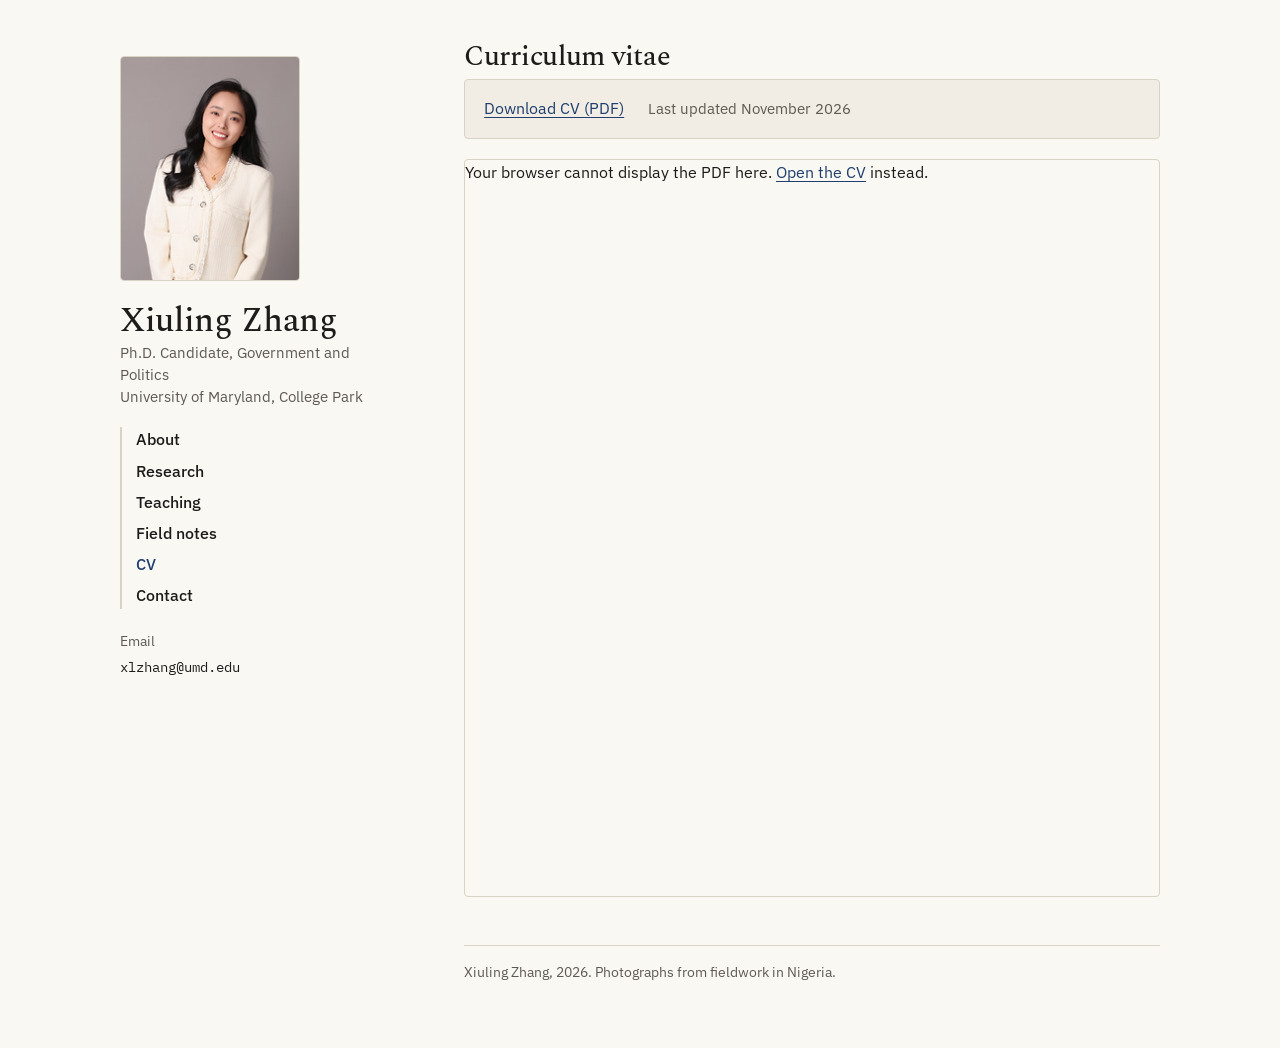
==== cv.html @ b5023bea "Split site into five pages; new About text with CV link; CV page embeds the PDF Co-Authored-By: Clau" ====
<!doctype html>
<html lang="en">
<head>
<meta charset="utf-8">
<meta name="viewport" content="width=device-width, initial-scale=1, viewport-fit=cover">
<meta name="description" content="Xiuling Zhang, political scientist. Identity and gender in ethnic politics, political violence and accountability, and the political economy of development in Africa.">
<title>CV | Xiuling Zhang</title>
<link rel="stylesheet" href="https://fonts.googleapis.com/css2?family=Spectral:ital,wght@0,400;0,500;0,600;1,400&family=IBM+Plex+Sans:wght@400;500;600&family=IBM+Plex+Mono:wght@400&display=swap">
<style>
/* Layout: a narrow reading column with a left-hand name/nav rail on wide screens; indigo (adire cloth) as the single accent. */
:root {
  --bg: #faf8f3;        /* warm paper */
  --surface: #f1ede4;
  --fg: #1d1c1a;
  --muted: #5d5a53;
  --line: #d9d3c6;
  --accent: #1f3f6e;    /* indigo */
  --accent-soft: #dde6f2;
  --display: "Spectral", Georgia, "Times New Roman", serif;
  --body: "IBM Plex Sans", "Segoe UI", Helvetica, Arial, sans-serif;
  --mono: "IBM Plex Mono", Consolas, monospace;
}
@media (prefers-color-scheme: dark) { :root:not([data-theme="light"]) {
  --bg: #15171c; --surface: #1d2027; --fg: #e9e6df; --muted: #a9a59b; --line: #343841; --accent: #9dbbe6; --accent-soft: #223149; color-scheme: dark; } }
:root[data-theme="dark"] {
  --bg: #15171c; --surface: #1d2027; --fg: #e9e6df; --muted: #a9a59b; --line: #343841; --accent: #9dbbe6; --accent-soft: #223149; color-scheme: dark; }

* { box-sizing: border-box; }
html { scroll-behavior: smooth; }
@media (prefers-reduced-motion: reduce) { html { scroll-behavior: auto; } }
body { margin: 0; background: var(--bg); color: var(--fg); font-family: var(--body); font-size: 16px; line-height: 1.6; }
a { color: var(--accent); text-decoration-thickness: 1px; text-underline-offset: 3px; }
a:focus-visible, button:focus-visible { outline: 2px solid var(--accent); outline-offset: 3px; }
h1, h2, h3 { font-family: var(--display); font-weight: 500; line-height: 1.2; text-wrap: balance; margin: 0; }
h1 { font-size: 2.1rem; letter-spacing: -0.01em; }
h2 { font-size: 1.1rem; font-weight: 400; color: var(--muted); margin-block: 0 1.25rem; }
h3 { font-size: 1.1rem; font-weight: 600; margin-block: 1.4rem 0.4rem; font-family: var(--body); }
p { margin: 0 0 1rem; max-width: 66ch; }
.eyebrow { font-family: var(--display); font-size: 1.75rem; font-weight: 500; line-height: 1.2; letter-spacing: -0.01em; margin: 0 0 0.35rem; }

.wrap { max-width: 1080px; margin-inline: auto; padding-inline: 20px; padding-block: 2.5rem 4rem; display: grid; grid-template-columns: 1fr; gap: 2.5rem; }
@media (min-width: 860px) { .wrap { grid-template-columns: 280px minmax(0, 1fr); gap: 4rem; } .rail { position: sticky; top: env(safe-area-inset-top, 0px); align-self: start; padding-top: 1rem; } }

/* rail */
.rail { display: flex; flex-direction: column; gap: 1.25rem; min-width: 0; }
.photo { width: 180px; aspect-ratio: 4 / 5; max-width: 100%; border-radius: 4px; overflow: hidden; background: var(--surface); border: 1px solid var(--line); position: relative; }
.photo img { width: 100%; height: 100%; object-fit: cover; display: block; }
.photo .ph { position: absolute; inset: 0; display: grid; place-items: center; text-align: center; color: var(--muted); font-family: var(--mono); font-size: 0.75rem; letter-spacing: 0.06em; padding: 1rem; }
.photo.has-img .ph { display: none; }
.rail .title { color: var(--muted); font-size: 0.95rem; line-height: 1.45; }
nav ul { list-style: none; margin: 0; padding: 0; display: flex; flex-wrap: wrap; gap: 0.25rem 1rem; }
@media (min-width: 860px) { nav ul { flex-direction: column; gap: 0.35rem; border-left: 2px solid var(--line); padding-left: 0.9rem; } }
nav a { text-decoration: none; color: var(--fg); font-weight: 500; }
nav a:hover { color: var(--accent); }
.contact { font-size: 0.9rem; color: var(--muted); display: grid; gap: 0.3rem; }
.contact code { font-family: var(--mono); font-size: 0.85rem; color: var(--fg); user-select: all; }

/* main */
main { min-width: 0; display: grid; gap: 3rem; }
section { scroll-margin-top: 1rem; }
.lede { font-family: var(--display); font-size: 1.25rem; line-height: 1.5; max-width: 60ch; }
.strands { display: grid; gap: 1rem; grid-template-columns: repeat(auto-fit, minmax(220px, 1fr)); margin-top: 1rem; }
.strand { border-top: 2px solid var(--accent); padding-top: 0.7rem; min-width: 0; }
.strand h3 { margin-top: 0; }
.strand p { font-size: 0.95rem; color: var(--muted); margin: 0; }

/* job market paper */
.jmp { background: var(--surface); border: 1px solid var(--line); border-left: 3px solid var(--accent); border-radius: 4px; padding: 1.1rem 1.3rem; margin-top: 0.4rem; }
.jmp .t { font-family: var(--display); font-size: 1.2rem; font-weight: 600; line-height: 1.3; }
.jmp p { margin: 0.6rem 0 0; font-size: 0.97rem; }
.jmp .links { margin-top: 0.7rem; font-size: 0.9rem; display: flex; flex-wrap: wrap; gap: 0.4rem 1.2rem; }

.pubs { list-style: none; margin: 0; padding: 0; display: grid; gap: 0.9rem; }
.pubs li { padding-left: 1rem; border-left: 1px solid var(--line); min-width: 0; }
.pubs .t { font-weight: 600; }
.pubs .m { color: var(--muted); font-size: 0.93rem; }
.pubs .status { font-family: var(--mono); font-size: 0.75rem; color: var(--accent); background: var(--accent-soft); padding: 0.05rem 0.45rem; border-radius: 3px; white-space: nowrap; }
.pubs .note { font-size: 0.93rem; color: var(--muted); margin-top: 0.2rem; }
.fn-link { font-size: 0.85rem; font-family: var(--mono); white-space: nowrap; }

/* field notes: one story per paper, photos first, two or three sentences of story, a pointer back to the paper */
.notes-intro { color: var(--muted); }
.story { display: grid; gap: 1rem; padding-top: 1.6rem; margin-top: 1.6rem; border-top: 1px solid var(--line); scroll-margin-top: 1rem; }
.story:first-of-type { border-top: 0; margin-top: 0; padding-top: 0.4rem; }
.story h3 { margin-top: 0; font-family: var(--display); font-weight: 600; font-size: 1.25rem; }
.story .tag { font-family: var(--mono); font-size: 0.75rem; letter-spacing: 0.06em; text-transform: uppercase; color: var(--accent); margin-bottom: 0.3rem; }
.story p { font-size: 0.97rem; }
.story .back { font-size: 0.9rem; }
.shots { display: grid; gap: 0.6rem; grid-template-columns: repeat(12, 1fr); margin: 0; }
.shots figure { margin: 0; min-width: 0; grid-column: span 12; }
.shots a { display: block; border-radius: 4px; overflow: hidden; background: var(--surface); border: 1px solid var(--line); }
.shots img { display: block; width: 100%; height: 100%; object-fit: cover; aspect-ratio: 4 / 3; }
.shots .tall img { aspect-ratio: 3 / 4; }
.shots figcaption { font-size: 0.82rem; color: var(--muted); margin-top: 0.35rem; line-height: 1.45; }
@media (min-width: 640px) {
  .shots .w8 { grid-column: span 8; }
  .shots .w4 { grid-column: span 4; }
  .shots .w6 { grid-column: span 6; }
}

.courses { display: grid; gap: 0.6rem; margin: 0; }
.courses div { display: grid; grid-template-columns: 7.5rem minmax(0, 1fr); gap: 0.5rem 1rem; }
.courses dt { font-family: var(--mono); font-size: 0.8rem; color: var(--muted); padding-top: 0.2rem; }
.courses dd { margin: 0; }
.prepared { color: var(--muted); font-size: 0.95rem; }
.cvbox { background: var(--surface); border: 1px solid var(--line); padding: 1rem 1.2rem; border-radius: 4px; display: flex; flex-wrap: wrap; gap: 0.6rem 1.5rem; align-items: baseline; }
footer { color: var(--muted); font-size: 0.85rem; border-top: 1px solid var(--line); padding-top: 1rem; }
nav a[aria-current="page"] { color: var(--accent); }
.pdf { display: block; width: 100%; height: 82vh; margin-top: 1.25rem; border: 1px solid var(--line); border-radius: 4px; }
</style>
</head>
<body>
<div class="wrap">
  <aside class="rail">
    <div class="photo" id="photo">
      <img src="photo-360.jpg?v=13" srcset="photo-180.jpg?v=13 180w, photo-360.jpg?v=13 360w, photo-540.jpg?v=13 540w" sizes="180px" alt="Xiuling Zhang" width="1000" height="1250" onload="document.getElementById('photo').classList.add('has-img')" onerror="this.remove()">
      <div class="ph">Photo<br>coming soon</div>
    </div>
    <div>
      <h1>Xiuling Zhang</h1>
      <div class="title">Ph.D. Candidate, Government and Politics<br>University of Maryland, College Park</div>
    </div>
    <nav aria-label="Pages">
      <ul>
        <li><a href="index.html">About</a></li>
        <li><a href="research.html">Research</a></li>
        <li><a href="teaching.html">Teaching</a></li>
        <li><a href="fieldnotes.html">Field notes</a></li>
        <li><a href="cv.html" aria-current="page">CV</a></li>
        <li><a href="index.html#contact">Contact</a></li>
      </ul>
    </nav>
    <div class="contact">
      <span>Email</span>
      <code>xlzhang@umd.edu</code>
    </div>
  </aside>

  <main>
    <section id="cv">
      <p class="eyebrow">Curriculum vitae</p>
      <div class="cvbox">
        <a href="cv.pdf">Download CV (PDF)</a>
        <span class="prepared">Last updated November 2026</span>
      </div>
      <object class="pdf" data="cv.pdf#view=FitH" type="application/pdf" aria-label="CV as PDF"><p>Your browser cannot display the PDF here. <a href="cv.pdf">Open the CV</a> instead.</p></object>
    </section>
    <footer>Xiuling Zhang, 2026. Photographs from fieldwork in Nigeria.</footer>
  </main>
</div>
</body>
</html>
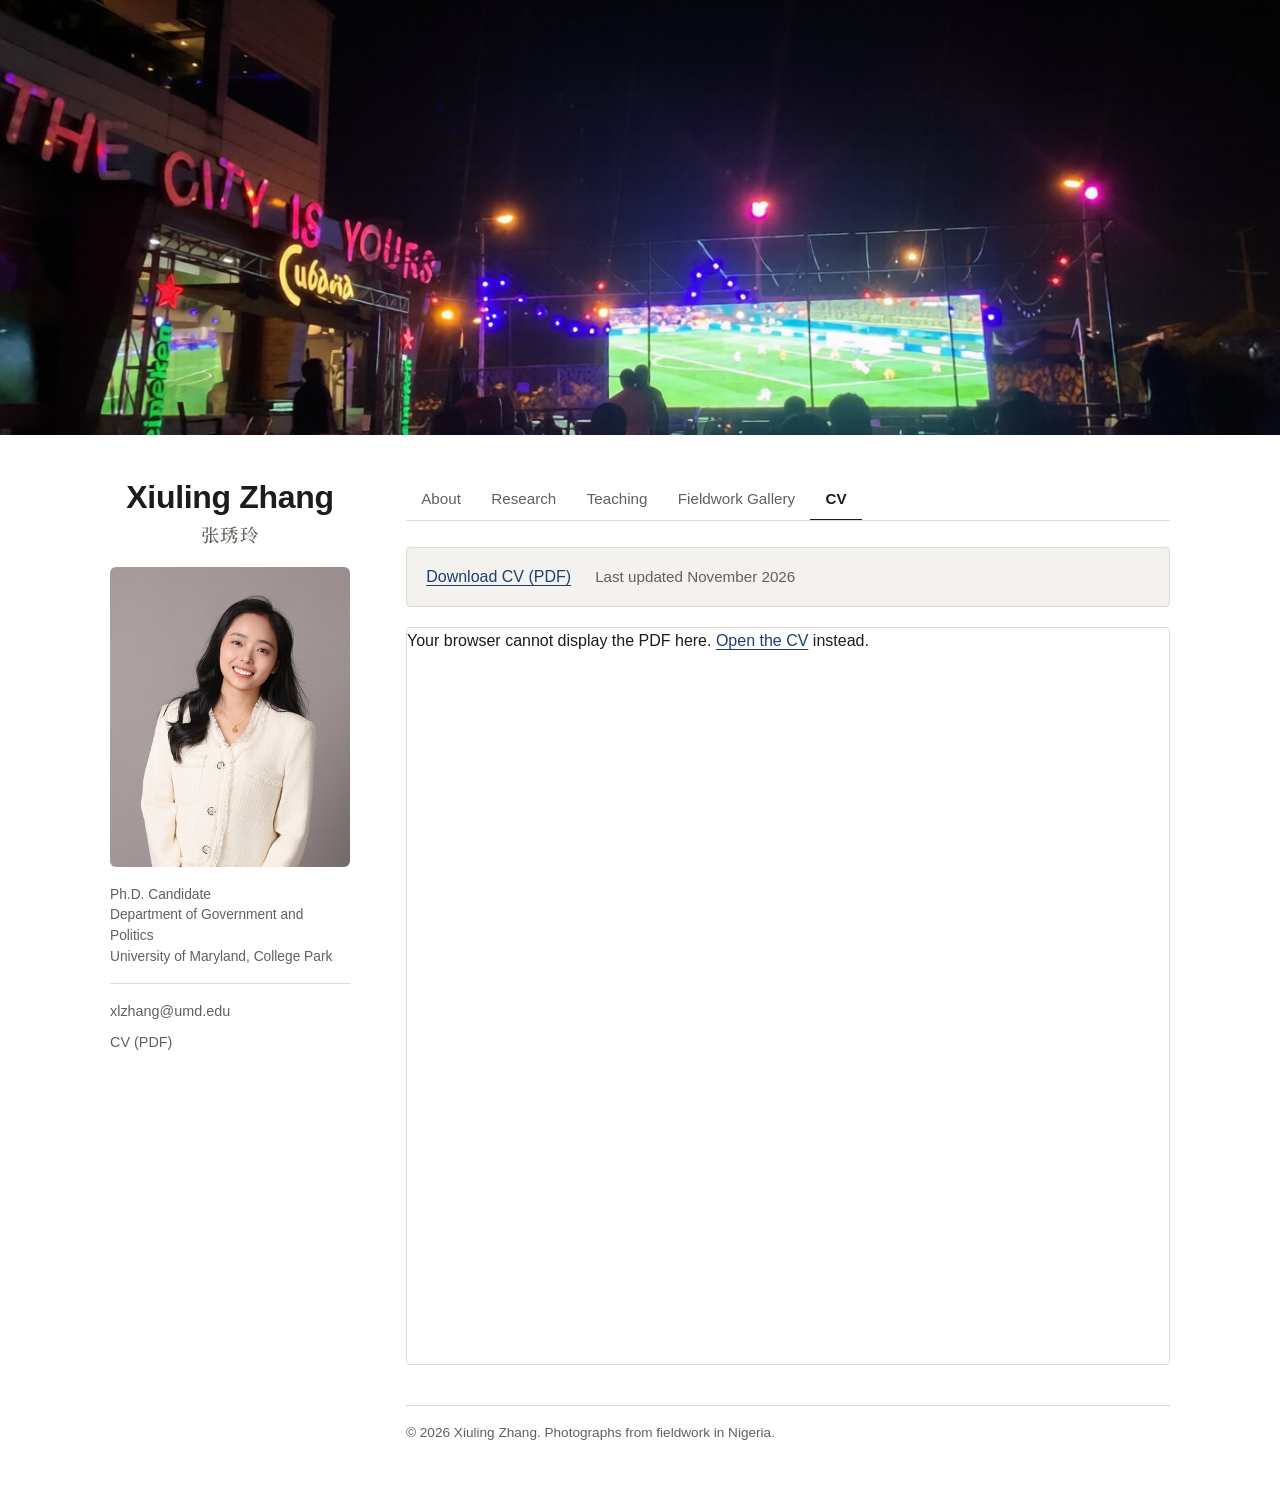
==== commit 602c7b92: "Redesign: banner photo, sidebar and tab layout; research page with collapsible abstracts; fieldwork " ====
--- a/cv.html
+++ b/cv.html
@@ -5,148 +5,45 @@
 <meta name="viewport" content="width=device-width, initial-scale=1, viewport-fit=cover">
 <meta name="description" content="Xiuling Zhang, political scientist. Identity and gender in ethnic politics, political violence and accountability, and the political economy of development in Africa.">
 <title>CV | Xiuling Zhang</title>
-<link rel="stylesheet" href="https://fonts.googleapis.com/css2?family=Spectral:ital,wght@0,400;0,500;0,600;1,400&family=IBM+Plex+Sans:wght@400;500;600&family=IBM+Plex+Mono:wght@400&display=swap">
-<style>
-/* Layout: a narrow reading column with a left-hand name/nav rail on wide screens; indigo (adire cloth) as the single accent. */
-:root {
-  --bg: #faf8f3;        /* warm paper */
-  --surface: #f1ede4;
-  --fg: #1d1c1a;
-  --muted: #5d5a53;
-  --line: #d9d3c6;
-  --accent: #1f3f6e;    /* indigo */
-  --accent-soft: #dde6f2;
-  --display: "Spectral", Georgia, "Times New Roman", serif;
-  --body: "IBM Plex Sans", "Segoe UI", Helvetica, Arial, sans-serif;
-  --mono: "IBM Plex Mono", Consolas, monospace;
-}
-@media (prefers-color-scheme: dark) { :root:not([data-theme="light"]) {
-  --bg: #15171c; --surface: #1d2027; --fg: #e9e6df; --muted: #a9a59b; --line: #343841; --accent: #9dbbe6; --accent-soft: #223149; color-scheme: dark; } }
-:root[data-theme="dark"] {
-  --bg: #15171c; --surface: #1d2027; --fg: #e9e6df; --muted: #a9a59b; --line: #343841; --accent: #9dbbe6; --accent-soft: #223149; color-scheme: dark; }
-
-* { box-sizing: border-box; }
-html { scroll-behavior: smooth; }
-@media (prefers-reduced-motion: reduce) { html { scroll-behavior: auto; } }
-body { margin: 0; background: var(--bg); color: var(--fg); font-family: var(--body); font-size: 16px; line-height: 1.6; }
-a { color: var(--accent); text-decoration-thickness: 1px; text-underline-offset: 3px; }
-a:focus-visible, button:focus-visible { outline: 2px solid var(--accent); outline-offset: 3px; }
-h1, h2, h3 { font-family: var(--display); font-weight: 500; line-height: 1.2; text-wrap: balance; margin: 0; }
-h1 { font-size: 2.1rem; letter-spacing: -0.01em; }
-h2 { font-size: 1.1rem; font-weight: 400; color: var(--muted); margin-block: 0 1.25rem; }
-h3 { font-size: 1.1rem; font-weight: 600; margin-block: 1.4rem 0.4rem; font-family: var(--body); }
-p { margin: 0 0 1rem; max-width: 66ch; }
-.eyebrow { font-family: var(--display); font-size: 1.75rem; font-weight: 500; line-height: 1.2; letter-spacing: -0.01em; margin: 0 0 0.35rem; }
-
-.wrap { max-width: 1080px; margin-inline: auto; padding-inline: 20px; padding-block: 2.5rem 4rem; display: grid; grid-template-columns: 1fr; gap: 2.5rem; }
-@media (min-width: 860px) { .wrap { grid-template-columns: 280px minmax(0, 1fr); gap: 4rem; } .rail { position: sticky; top: env(safe-area-inset-top, 0px); align-self: start; padding-top: 1rem; } }
-
-/* rail */
-.rail { display: flex; flex-direction: column; gap: 1.25rem; min-width: 0; }
-.photo { width: 180px; aspect-ratio: 4 / 5; max-width: 100%; border-radius: 4px; overflow: hidden; background: var(--surface); border: 1px solid var(--line); position: relative; }
-.photo img { width: 100%; height: 100%; object-fit: cover; display: block; }
-.photo .ph { position: absolute; inset: 0; display: grid; place-items: center; text-align: center; color: var(--muted); font-family: var(--mono); font-size: 0.75rem; letter-spacing: 0.06em; padding: 1rem; }
-.photo.has-img .ph { display: none; }
-.rail .title { color: var(--muted); font-size: 0.95rem; line-height: 1.45; }
-nav ul { list-style: none; margin: 0; padding: 0; display: flex; flex-wrap: wrap; gap: 0.25rem 1rem; }
-@media (min-width: 860px) { nav ul { flex-direction: column; gap: 0.35rem; border-left: 2px solid var(--line); padding-left: 0.9rem; } }
-nav a { text-decoration: none; color: var(--fg); font-weight: 500; }
-nav a:hover { color: var(--accent); }
-.contact { font-size: 0.9rem; color: var(--muted); display: grid; gap: 0.3rem; }
-.contact code { font-family: var(--mono); font-size: 0.85rem; color: var(--fg); user-select: all; }
-
-/* main */
-main { min-width: 0; display: grid; gap: 3rem; }
-section { scroll-margin-top: 1rem; }
-.lede { font-family: var(--display); font-size: 1.25rem; line-height: 1.5; max-width: 60ch; }
-.strands { display: grid; gap: 1rem; grid-template-columns: repeat(auto-fit, minmax(220px, 1fr)); margin-top: 1rem; }
-.strand { border-top: 2px solid var(--accent); padding-top: 0.7rem; min-width: 0; }
-.strand h3 { margin-top: 0; }
-.strand p { font-size: 0.95rem; color: var(--muted); margin: 0; }
-
-/* job market paper */
-.jmp { background: var(--surface); border: 1px solid var(--line); border-left: 3px solid var(--accent); border-radius: 4px; padding: 1.1rem 1.3rem; margin-top: 0.4rem; }
-.jmp .t { font-family: var(--display); font-size: 1.2rem; font-weight: 600; line-height: 1.3; }
-.jmp p { margin: 0.6rem 0 0; font-size: 0.97rem; }
-.jmp .links { margin-top: 0.7rem; font-size: 0.9rem; display: flex; flex-wrap: wrap; gap: 0.4rem 1.2rem; }
-
-.pubs { list-style: none; margin: 0; padding: 0; display: grid; gap: 0.9rem; }
-.pubs li { padding-left: 1rem; border-left: 1px solid var(--line); min-width: 0; }
-.pubs .t { font-weight: 600; }
-.pubs .m { color: var(--muted); font-size: 0.93rem; }
-.pubs .status { font-family: var(--mono); font-size: 0.75rem; color: var(--accent); background: var(--accent-soft); padding: 0.05rem 0.45rem; border-radius: 3px; white-space: nowrap; }
-.pubs .note { font-size: 0.93rem; color: var(--muted); margin-top: 0.2rem; }
-.fn-link { font-size: 0.85rem; font-family: var(--mono); white-space: nowrap; }
-
-/* field notes: one story per paper, photos first, two or three sentences of story, a pointer back to the paper */
-.notes-intro { color: var(--muted); }
-.story { display: grid; gap: 1rem; padding-top: 1.6rem; margin-top: 1.6rem; border-top: 1px solid var(--line); scroll-margin-top: 1rem; }
-.story:first-of-type { border-top: 0; margin-top: 0; padding-top: 0.4rem; }
-.story h3 { margin-top: 0; font-family: var(--display); font-weight: 600; font-size: 1.25rem; }
-.story .tag { font-family: var(--mono); font-size: 0.75rem; letter-spacing: 0.06em; text-transform: uppercase; color: var(--accent); margin-bottom: 0.3rem; }
-.story p { font-size: 0.97rem; }
-.story .back { font-size: 0.9rem; }
-.shots { display: grid; gap: 0.6rem; grid-template-columns: repeat(12, 1fr); margin: 0; }
-.shots figure { margin: 0; min-width: 0; grid-column: span 12; }
-.shots a { display: block; border-radius: 4px; overflow: hidden; background: var(--surface); border: 1px solid var(--line); }
-.shots img { display: block; width: 100%; height: 100%; object-fit: cover; aspect-ratio: 4 / 3; }
-.shots .tall img { aspect-ratio: 3 / 4; }
-.shots figcaption { font-size: 0.82rem; color: var(--muted); margin-top: 0.35rem; line-height: 1.45; }
-@media (min-width: 640px) {
-  .shots .w8 { grid-column: span 8; }
-  .shots .w4 { grid-column: span 4; }
-  .shots .w6 { grid-column: span 6; }
-}
-
-.courses { display: grid; gap: 0.6rem; margin: 0; }
-.courses div { display: grid; grid-template-columns: 7.5rem minmax(0, 1fr); gap: 0.5rem 1rem; }
-.courses dt { font-family: var(--mono); font-size: 0.8rem; color: var(--muted); padding-top: 0.2rem; }
-.courses dd { margin: 0; }
-.prepared { color: var(--muted); font-size: 0.95rem; }
-.cvbox { background: var(--surface); border: 1px solid var(--line); padding: 1rem 1.2rem; border-radius: 4px; display: flex; flex-wrap: wrap; gap: 0.6rem 1.5rem; align-items: baseline; }
-footer { color: var(--muted); font-size: 0.85rem; border-top: 1px solid var(--line); padding-top: 1rem; }
-nav a[aria-current="page"] { color: var(--accent); }
-.pdf { display: block; width: 100%; height: 82vh; margin-top: 1.25rem; border: 1px solid var(--line); border-radius: 4px; }
-</style>
+<link rel="preconnect" href="https://fonts.googleapis.com">
+<link rel="preconnect" href="https://fonts.gstatic.com" crossorigin>
+<link rel="stylesheet" href="https://fonts.googleapis.com/css2?family=Merriweather:ital,wght@0,400;0,700;1,400&display=swap">
+<link rel="stylesheet" href="style.css?v=7">
 </head>
 <body>
+<header class="hero"><img src="img/hero.jpg?v=4" width="1408" height="570" alt="An outdoor bar in Lagos at night: a neon sign reads The City Is Yours and a crowd watches football on a big screen"></header>
 <div class="wrap">
-  <aside class="rail">
-    <div class="photo" id="photo">
-      <img src="photo-360.jpg?v=13" srcset="photo-180.jpg?v=13 180w, photo-360.jpg?v=13 360w, photo-540.jpg?v=13 540w" sizes="180px" alt="Xiuling Zhang" width="1000" height="1250" onload="document.getElementById('photo').classList.add('has-img')" onerror="this.remove()">
-      <div class="ph">Photo<br>coming soon</div>
-    </div>
-    <div>
-      <h1>Xiuling Zhang</h1>
-      <div class="title">Ph.D. Candidate, Government and Politics<br>University of Maryland, College Park</div>
-    </div>
-    <nav aria-label="Pages">
+  <aside class="side">
+    <h1><a href="index.html">Xiuling Zhang</a></h1>
+    <div class="zh" lang="zh-Hans">张琇玲</div>
+    <div class="photo"><img src="photo-360.jpg?v=13" srcset="photo-180.jpg?v=13 180w, photo-360.jpg?v=13 360w, photo-540.jpg?v=13 540w" sizes="200px" alt="Xiuling Zhang" width="1000" height="1250"></div>
+    <div class="title">Ph.D. Candidate<br>Department of Government and Politics<br>University of Maryland, College Park</div>
+    <ul class="links">
+      <li><a href="mailto:xlzhang@umd.edu">xlzhang@umd.edu</a></li>
+      <li><a href="cv.pdf">CV (PDF)</a></li>
+      <!-- Add when ready: <li><a href="...">Google Scholar</a></li> -->
+    </ul>
+  </aside>
+
+  <div class="content">
+    <nav class="tabs" aria-label="Pages">
       <ul>
         <li><a href="index.html">About</a></li>
         <li><a href="research.html">Research</a></li>
         <li><a href="teaching.html">Teaching</a></li>
-        <li><a href="fieldnotes.html">Field notes</a></li>
+        <li><a href="fieldwork.html">Fieldwork Gallery</a></li>
         <li><a href="cv.html" aria-current="page">CV</a></li>
-        <li><a href="index.html#contact">Contact</a></li>
       </ul>
     </nav>
-    <div class="contact">
-      <span>Email</span>
-      <code>xlzhang@umd.edu</code>
-    </div>
-  </aside>
-
-  <main>
-    <section id="cv">
-      <p class="eyebrow">Curriculum vitae</p>
+    <main>
       <div class="cvbox">
         <a href="cv.pdf">Download CV (PDF)</a>
         <span class="prepared">Last updated November 2026</span>
       </div>
       <object class="pdf" data="cv.pdf#view=FitH" type="application/pdf" aria-label="CV as PDF"><p>Your browser cannot display the PDF here. <a href="cv.pdf">Open the CV</a> instead.</p></object>
-    </section>
-    <footer>Xiuling Zhang, 2026. Photographs from fieldwork in Nigeria.</footer>
-  </main>
+        </main>
+    <footer>&copy; 2026 Xiuling Zhang. Photographs from fieldwork in Nigeria.</footer>
+  </div>
 </div>
 </body>
 </html>
--- a/style.css
+++ b/style.css
@@ -0,0 +1,108 @@
+/* Shared by all five pages. Layout: full-width banner photo, then a left column (name, headshot, affiliation, links)
+   and a right column (tab navigation + page content). Indigo is the single accent. */
+:root {
+  --bg: #ffffff;
+  --surface: #f3f2ee;
+  --fg: #1d1c1a;
+  --muted: #62605a;
+  --line: #dedbd2;
+  --accent: #1f3f6e;
+  --accent-soft: #dde6f2;
+  --display: -apple-system, BlinkMacSystemFont, "Segoe UI", Helvetica, Arial, sans-serif;
+  --body: -apple-system, BlinkMacSystemFont, "Segoe UI", Helvetica, Arial, sans-serif;
+  --serif: "Merriweather", Georgia, "Times New Roman", serif;
+  --mono: -apple-system, BlinkMacSystemFont, "Segoe UI", Helvetica, Arial, sans-serif;
+}
+@media (prefers-color-scheme: dark) { :root {
+  --bg: #15171c; --surface: #1d2027; --fg: #e9e6df; --muted: #a9a59b; --line: #343841; --accent: #9dbbe6; --accent-soft: #223149; color-scheme: dark; } }
+
+/* Source Han Serif SC, cut down to the three characters of the Chinese name (made from font/SourceHanSerifSC-VF.otf with fonttools) */
+@font-face { font-family: "Name ZH"; src: url("font/name-zh.woff2") format("woff2"); font-weight: 200 900; font-display: swap; }
+
+* { box-sizing: border-box; }
+body { margin: 0; background: var(--bg); color: var(--fg); font-family: var(--body); font-size: 16px; line-height: 1.65; }
+a { color: var(--accent); text-decoration-thickness: 1px; text-underline-offset: 3px; }
+a:focus-visible, summary:focus-visible { outline: 2px solid var(--accent); outline-offset: 3px; }
+h1, h2, h3 { margin: 0; line-height: 1.25; text-wrap: balance; }
+p { margin: 0 0 1rem; }
+
+/* banner */
+.hero { height: clamp(170px, 34vw, 500px); background: #0b0a10; overflow: hidden; }
+.hero img { display: block; width: 100%; height: 100%; object-fit: cover; object-position: 0% 45%; }
+
+/* two columns */
+.wrap { max-width: 1100px; margin-inline: auto; padding: 1.5rem 20px 4rem; display: grid; grid-template-columns: minmax(0, 1fr); gap: 1.5rem; }
+@media (min-width: 820px) { .wrap { grid-template-columns: 240px minmax(0, 1fr); gap: 3.5rem; padding-top: 2.6rem; } }
+
+/* left column */
+.side { min-width: 0; display: grid; grid-template-columns: 96px minmax(0, 1fr); column-gap: 1rem; align-items: start; }
+.side h1 { font-size: 2rem; font-weight: 700; letter-spacing: -0.01em; grid-column: 2; }
+.side .zh { grid-column: 2; font-size: 1.15rem; color: var(--muted); letter-spacing: 0.08em; font-family: "Name ZH", "Source Han Serif SC", "Source Han Serif CN", "Noto Serif SC", "Songti SC", SimSun, serif; font-weight: 500; }
+.side h1 a { color: inherit; text-decoration: none; }
+.side .photo { grid-column: 1; grid-row: 1 / span 4; border-radius: 6px; overflow: hidden; background: var(--surface); aspect-ratio: 4 / 5; }
+.side .photo img { display: block; width: 100%; height: 100%; object-fit: cover; }
+.side .title { grid-column: 2; color: var(--muted); font-size: 0.86rem; line-height: 1.5; margin-top: 0.3rem; }
+.side .links { grid-column: 2; list-style: none; margin: 0.5rem 0 0; padding: 0; font-size: 0.9rem; display: flex; flex-wrap: wrap; gap: 0.2rem 1rem; }
+.side .links a { color: var(--muted); text-decoration: none; }
+.side .links a:hover { color: var(--accent); text-decoration: underline; }
+@media (min-width: 820px) {
+  .side { display: block; }
+  .side h1 { text-align: center; }
+  .side .zh { text-align: center; margin: 0.15rem 0 1.1rem; }
+  .side .photo { width: 100%; }
+  .side .title { margin-top: 1.1rem; padding-bottom: 1rem; border-bottom: 1px solid var(--line); }
+  .side .links { display: grid; gap: 0.45rem; margin-top: 1rem; }
+}
+
+/* tabs */
+.content { min-width: 0; }
+.tabs { border-bottom: 1px solid var(--line); margin-bottom: 1.6rem; overflow-x: auto; }
+.tabs ul { list-style: none; margin: 0; padding: 0; display: flex; }
+.tabs a { display: block; padding: 0.55rem 0.95rem; color: var(--muted); text-decoration: none; font-size: 0.95rem; white-space: nowrap; border-bottom: 2px solid transparent; margin-bottom: -1px; }
+.tabs a:hover { color: var(--fg); }
+.tabs a[aria-current="page"] { color: var(--fg); font-weight: 600; border-bottom-color: var(--fg); }
+
+main { min-width: 0; }
+main > p { max-width: 70ch; }
+h2.sub { font-family: var(--display); font-size: 1.35rem; font-weight: 500; margin-bottom: 1rem; }
+.tags { list-style: none; margin: 1.2rem 0 0; padding: 0; display: flex; flex-wrap: wrap; gap: 0.45rem; }
+.tags li { background: var(--surface); border-radius: 4px; padding: 0.2rem 0.6rem; font-size: 0.85rem; }
+footer { color: var(--muted); font-size: 0.85rem; border-top: 1px solid var(--line); padding-top: 1rem; margin-top: 2.5rem; }
+
+body.about .wrap { padding-bottom: 14rem; }
+body.about main > p { font-family: var(--serif); font-size: 0.95rem; line-height: 1.85; }
+
+/* research */
+.topic + .topic { margin-top: 2.6rem; }
+.topic h2 { font-family: var(--display); font-size: 1.5rem; font-weight: 600; padding-bottom: 0.4rem; border-bottom: 2px solid var(--accent); margin-bottom: 0.4rem; }
+.paper { padding: 1rem 0; border-bottom: 1px solid var(--line); }
+.paper:last-child { border-bottom: 0; }
+.paper h3 { font-family: var(--serif); font-size: 0.98rem; font-weight: 700; line-height: 1.5; text-wrap: pretty; }
+.paper .m { color: var(--muted); font-size: 0.93rem; margin-top: 0.25rem; }
+.paper .status { font-size: inherit; color: var(--accent); background: var(--accent-soft); padding: 0.05rem 0.45rem; border-radius: 3px; }
+.paper .ms { font-size: 0.88rem; margin-left: 0.4rem; white-space: nowrap; }
+.paper details { margin-top: 0.45rem; }
+.paper summary { cursor: pointer; font-size: 0.88rem; color: var(--accent); width: fit-content; }
+.paper details p { margin: 0.6rem 0 0; font-family: var(--serif); font-size: 0.88rem; line-height: 1.8; max-width: 72ch; }
+
+/* teaching */
+.courses { display: grid; gap: 0.7rem; margin: 0 0 1.2rem; }
+.courses div { display: grid; grid-template-columns: 6rem minmax(0, 1fr); gap: 0.5rem 1rem; }
+.courses dt { font-family: var(--mono); font-size: 0.8rem; color: var(--muted); padding-top: 0.25rem; }
+.courses dd { margin: 0; }
+.prepared { color: var(--muted); font-size: 0.95rem; }
+
+/* fieldwork gallery: photos with one-line captions */
+.notes-intro { color: var(--muted); }
+.shots { display: grid; gap: 1.4rem 0.8rem; grid-template-columns: repeat(12, 1fr); margin: 0; }
+.shots figure { margin: 0; min-width: 0; grid-column: span 12; }
+.shots a { display: block; border-radius: 4px; overflow: hidden; background: var(--surface); }
+.shots img { display: block; width: 100%; height: 100%; object-fit: cover; aspect-ratio: 4 / 3; }
+.shots .wide img { aspect-ratio: 16 / 9; }
+.shots .tall img { aspect-ratio: 3 / 4; }
+.shots figcaption { font-size: 0.9rem; color: var(--muted); margin-top: 0.45rem; line-height: 1.5; }
+@media (min-width: 640px) { .shots .w6 { grid-column: span 6; } }
+
+/* cv */
+.cvbox { background: var(--surface); border: 1px solid var(--line); padding: 1rem 1.2rem; border-radius: 4px; display: flex; flex-wrap: wrap; gap: 0.6rem 1.5rem; align-items: baseline; }
+.pdf { display: block; width: 100%; height: 82vh; margin-top: 1.25rem; border: 1px solid var(--line); border-radius: 4px; }
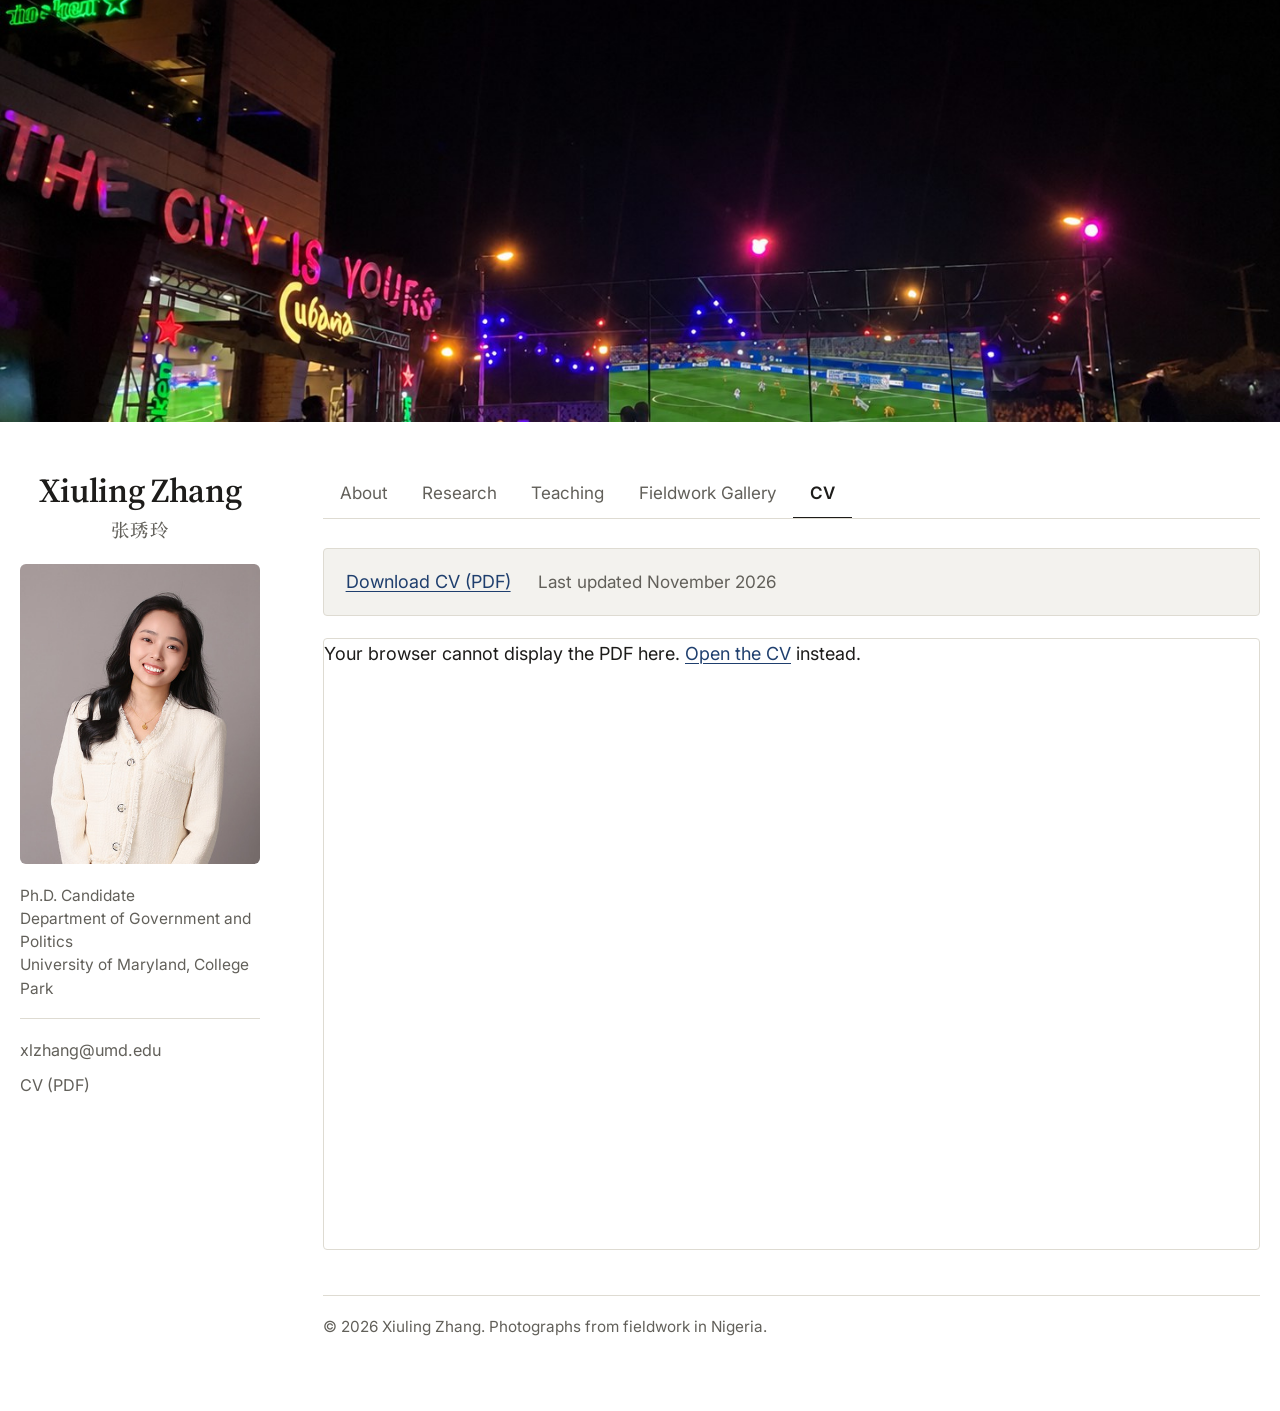
==== commit 260e143a: "New banner photo, Inter and Source Serif 4 fonts, wider layout, larger text - Banner cut from the ne" ====
--- a/cv.html
+++ b/cv.html
@@ -7,11 +7,11 @@
 <title>CV | Xiuling Zhang</title>
 <link rel="preconnect" href="https://fonts.googleapis.com">
 <link rel="preconnect" href="https://fonts.gstatic.com" crossorigin>
-<link rel="stylesheet" href="https://fonts.googleapis.com/css2?family=Merriweather:ital,wght@0,400;0,700;1,400&display=swap">
-<link rel="stylesheet" href="style.css?v=7">
+<link rel="stylesheet" href="https://fonts.googleapis.com/css2?family=Inter:wght@400;500;600;700&family=Merriweather:ital,wght@0,400;0,700;1,400&family=Source+Serif+4:opsz,wght@8..60,600&display=swap">
+<link rel="stylesheet" href="style.css?v=21">
 </head>
 <body>
-<header class="hero"><img src="img/hero.jpg?v=4" width="1408" height="570" alt="An outdoor bar in Lagos at night: a neon sign reads The City Is Yours and a crowd watches football on a big screen"></header>
+<header class="hero"><img src="img/hero.jpg?v=15" width="1448" height="521" alt="An outdoor bar in Lagos at night: a neon sign reads The City Is Yours and a crowd watches football on a big screen"></header>
 <div class="wrap">
   <aside class="side">
     <h1><a href="index.html">Xiuling Zhang</a></h1>
--- a/style.css
+++ b/style.css
@@ -8,10 +8,10 @@
   --line: #dedbd2;
   --accent: #1f3f6e;
   --accent-soft: #dde6f2;
-  --display: -apple-system, BlinkMacSystemFont, "Segoe UI", Helvetica, Arial, sans-serif;
-  --body: -apple-system, BlinkMacSystemFont, "Segoe UI", Helvetica, Arial, sans-serif;
+  --display: "Inter", -apple-system, BlinkMacSystemFont, "Segoe UI", Helvetica, Arial, sans-serif;
+  --body: "Inter", -apple-system, BlinkMacSystemFont, "Segoe UI", Helvetica, Arial, sans-serif;
   --serif: "Merriweather", Georgia, "Times New Roman", serif;
-  --mono: -apple-system, BlinkMacSystemFont, "Segoe UI", Helvetica, Arial, sans-serif;
+  --mono: "Inter", -apple-system, BlinkMacSystemFont, "Segoe UI", Helvetica, Arial, sans-serif;
 }
 @media (prefers-color-scheme: dark) { :root {
   --bg: #15171c; --surface: #1d2027; --fg: #e9e6df; --muted: #a9a59b; --line: #343841; --accent: #9dbbe6; --accent-soft: #223149; color-scheme: dark; } }
@@ -20,24 +20,25 @@
 @font-face { font-family: "Name ZH"; src: url("font/name-zh.woff2") format("woff2"); font-weight: 200 900; font-display: swap; }
 
 * { box-sizing: border-box; }
-body { margin: 0; background: var(--bg); color: var(--fg); font-family: var(--body); font-size: 16px; line-height: 1.65; }
+html { font-size: 112.5%; }  /* 18px base: all text one step larger */
+body { margin: 0; background: var(--bg); color: var(--fg); font-family: var(--body); font-size: 1rem; line-height: 1.65; }
 a { color: var(--accent); text-decoration-thickness: 1px; text-underline-offset: 3px; }
 a:focus-visible, summary:focus-visible { outline: 2px solid var(--accent); outline-offset: 3px; }
 h1, h2, h3 { margin: 0; line-height: 1.25; text-wrap: balance; }
 p { margin: 0 0 1rem; }
 
 /* banner */
-.hero { height: clamp(170px, 34vw, 500px); background: #0b0a10; overflow: hidden; }
-.hero img { display: block; width: 100%; height: 100%; object-fit: cover; object-position: 0% 45%; }
+.hero { height: clamp(160px, 33vw, 480px); background: #0b0a10; overflow: hidden; }
+.hero img { display: block; width: 100%; height: 100%; object-fit: cover; object-position: 0% 100%; }
 
 /* two columns */
-.wrap { max-width: 1100px; margin-inline: auto; padding: 1.5rem 20px 4rem; display: grid; grid-template-columns: minmax(0, 1fr); gap: 1.5rem; }
+.wrap { max-width: 1300px; margin-inline: auto; padding: 1.5rem 20px 4rem; display: grid; grid-template-columns: minmax(0, 1fr); gap: 1.5rem; }
 @media (min-width: 820px) { .wrap { grid-template-columns: 240px minmax(0, 1fr); gap: 3.5rem; padding-top: 2.6rem; } }
 
 /* left column */
 .side { min-width: 0; display: grid; grid-template-columns: 96px minmax(0, 1fr); column-gap: 1rem; align-items: start; }
-.side h1 { font-size: 2rem; font-weight: 700; letter-spacing: -0.01em; grid-column: 2; }
-.side .zh { grid-column: 2; font-size: 1.15rem; color: var(--muted); letter-spacing: 0.08em; font-family: "Name ZH", "Source Han Serif SC", "Source Han Serif CN", "Noto Serif SC", "Songti SC", SimSun, serif; font-weight: 500; }
+.side h1 { font-family: "Source Serif 4", Georgia, "Times New Roman", serif; font-size: 1.87rem; font-weight: 600; letter-spacing: -0.01em; grid-column: 2; }
+.side .zh { grid-column: 2; font-size: 1.02rem; color: var(--muted); letter-spacing: 0.08em; font-family: "Name ZH", "Source Han Serif SC", "Source Han Serif CN", "Noto Serif SC", "Songti SC", SimSun, serif; font-weight: 500; }
 .side h1 a { color: inherit; text-decoration: none; }
 .side .photo { grid-column: 1; grid-row: 1 / span 4; border-radius: 6px; overflow: hidden; background: var(--surface); aspect-ratio: 4 / 5; }
 .side .photo img { display: block; width: 100%; height: 100%; object-fit: cover; }
@@ -54,6 +55,9 @@
   .side .links { display: grid; gap: 0.45rem; margin-top: 1rem; }
 }
 
+/* About: first line of text level with the top of the headshot */
+@media (min-width: 820px) { body.about main { padding-top: 0.6rem; } }
+
 /* tabs */
 .content { min-width: 0; }
 .tabs { border-bottom: 1px solid var(--line); margin-bottom: 1.6rem; overflow-x: auto; }
@@ -63,18 +67,18 @@
 .tabs a[aria-current="page"] { color: var(--fg); font-weight: 600; border-bottom-color: var(--fg); }
 
 main { min-width: 0; }
-main > p { max-width: 70ch; }
-h2.sub { font-family: var(--display); font-size: 1.35rem; font-weight: 500; margin-bottom: 1rem; }
+main > p { max-width: none; }
+h2.sub { font-family: var(--display); font-size: 1.2rem; font-weight: 500; margin-bottom: 1rem; }
 .tags { list-style: none; margin: 1.2rem 0 0; padding: 0; display: flex; flex-wrap: wrap; gap: 0.45rem; }
 .tags li { background: var(--surface); border-radius: 4px; padding: 0.2rem 0.6rem; font-size: 0.85rem; }
 footer { color: var(--muted); font-size: 0.85rem; border-top: 1px solid var(--line); padding-top: 1rem; margin-top: 2.5rem; }
 
-body.about .wrap { padding-bottom: 14rem; }
+body.about .wrap { padding-bottom: 300px; }
 body.about main > p { font-family: var(--serif); font-size: 0.95rem; line-height: 1.85; }
 
 /* research */
 .topic + .topic { margin-top: 2.6rem; }
-.topic h2 { font-family: var(--display); font-size: 1.5rem; font-weight: 600; padding-bottom: 0.4rem; border-bottom: 2px solid var(--accent); margin-bottom: 0.4rem; }
+.topic h2 { font-family: var(--display); font-size: 1.333rem; font-weight: 600; padding-bottom: 0.4rem; border-bottom: 2px solid var(--accent); margin-bottom: 0.4rem; }
 .paper { padding: 1rem 0; border-bottom: 1px solid var(--line); }
 .paper:last-child { border-bottom: 0; }
 .paper h3 { font-family: var(--serif); font-size: 0.98rem; font-weight: 700; line-height: 1.5; text-wrap: pretty; }
@@ -83,7 +87,7 @@
 .paper .ms { font-size: 0.88rem; margin-left: 0.4rem; white-space: nowrap; }
 .paper details { margin-top: 0.45rem; }
 .paper summary { cursor: pointer; font-size: 0.88rem; color: var(--accent); width: fit-content; }
-.paper details p { margin: 0.6rem 0 0; font-family: var(--serif); font-size: 0.88rem; line-height: 1.8; max-width: 72ch; }
+.paper details p { margin: 0.6rem 0 0; font-family: var(--serif); font-size: 0.88rem; line-height: 1.8; max-width: none; }
 
 /* teaching */
 .courses { display: grid; gap: 0.7rem; margin: 0 0 1.2rem; }
@@ -105,4 +109,4 @@
 
 /* cv */
 .cvbox { background: var(--surface); border: 1px solid var(--line); padding: 1rem 1.2rem; border-radius: 4px; display: flex; flex-wrap: wrap; gap: 0.6rem 1.5rem; align-items: baseline; }
-.pdf { display: block; width: 100%; height: 82vh; margin-top: 1.25rem; border: 1px solid var(--line); border-radius: 4px; }
+.pdf { display: block; width: 100%; height: 68vh; margin-top: 1.25rem; border: 1px solid var(--line); border-radius: 4px; }
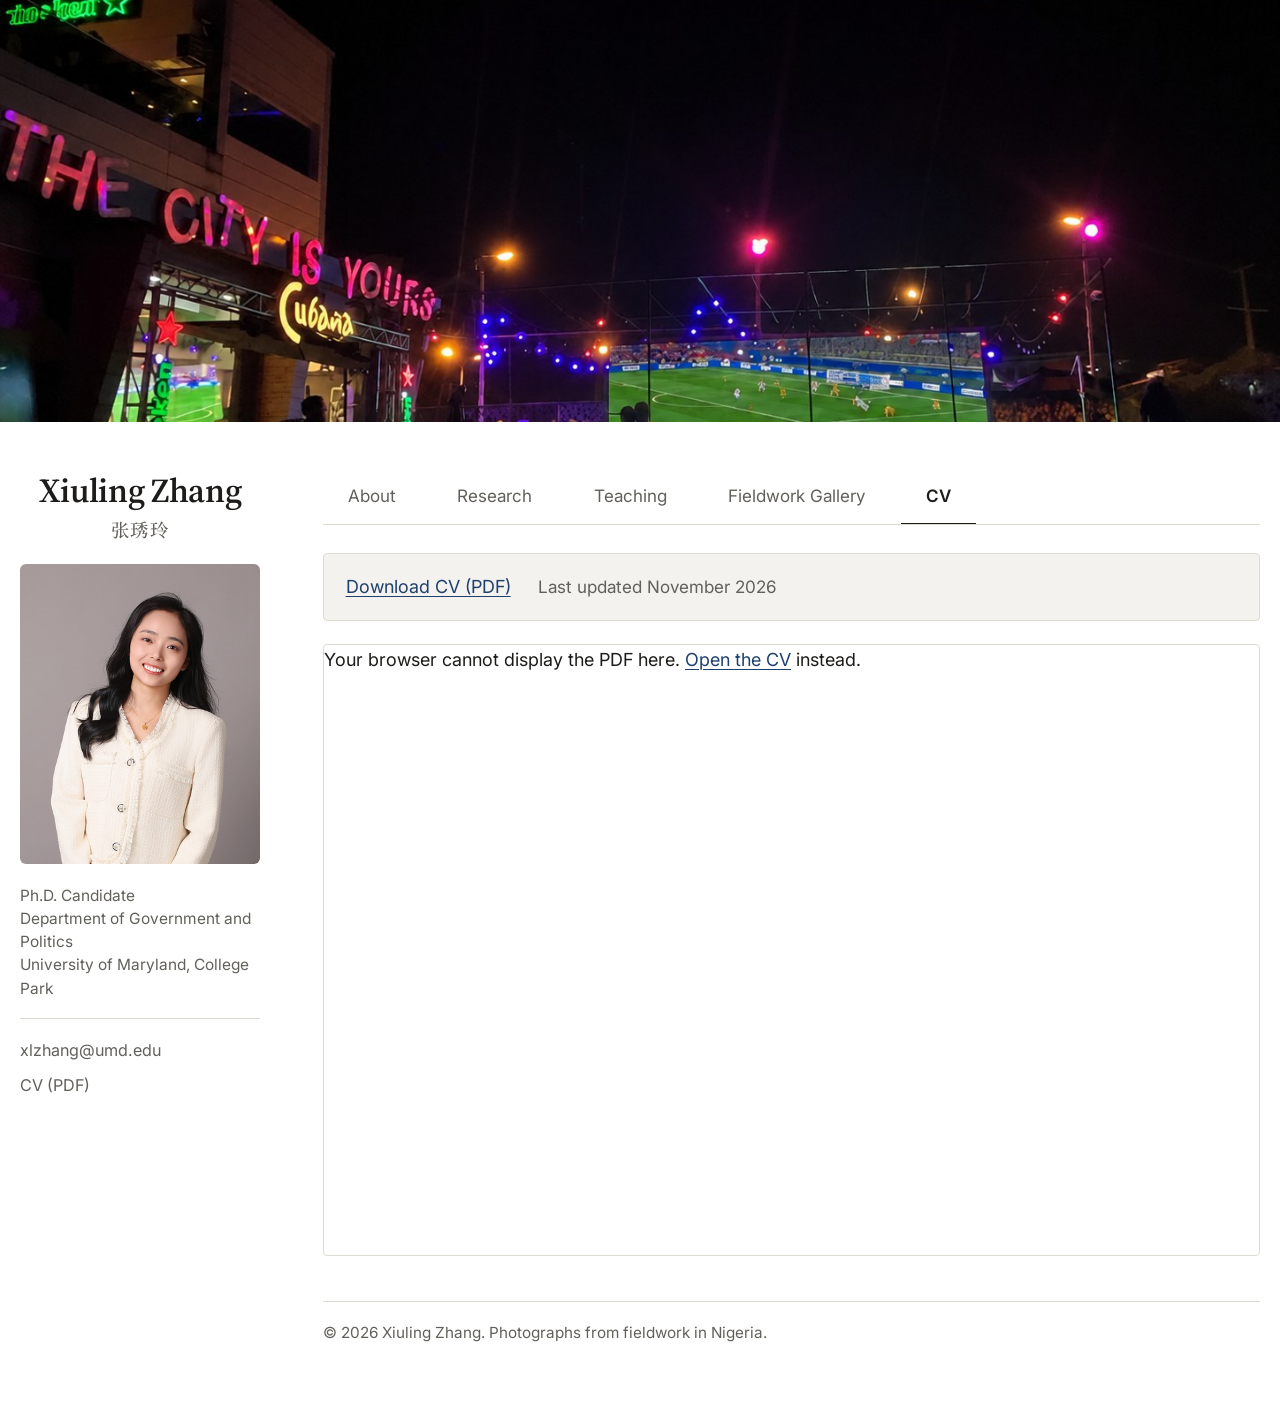
==== commit 0c821ba1: "Give navigation tabs more spacing Co-Authored-By: Claude Fable 5.2 <noreply@anthropic.com>" ====
--- a/cv.html
+++ b/cv.html
@@ -8,7 +8,7 @@
 <link rel="preconnect" href="https://fonts.googleapis.com">
 <link rel="preconnect" href="https://fonts.gstatic.com" crossorigin>
 <link rel="stylesheet" href="https://fonts.googleapis.com/css2?family=Inter:wght@400;500;600;700&family=Merriweather:ital,wght@0,400;0,700;1,400&family=Source+Serif+4:opsz,wght@8..60,600&display=swap">
-<link rel="stylesheet" href="style.css?v=21">
+<link rel="stylesheet" href="style.css?v=22">
 </head>
 <body>
 <header class="hero"><img src="img/hero.jpg?v=15" width="1448" height="521" alt="An outdoor bar in Lagos at night: a neon sign reads The City Is Yours and a crowd watches football on a big screen"></header>
--- a/style.css
+++ b/style.css
@@ -61,8 +61,8 @@
 /* tabs */
 .content { min-width: 0; }
 .tabs { border-bottom: 1px solid var(--line); margin-bottom: 1.6rem; overflow-x: auto; }
-.tabs ul { list-style: none; margin: 0; padding: 0; display: flex; }
-.tabs a { display: block; padding: 0.55rem 0.95rem; color: var(--muted); text-decoration: none; font-size: 0.95rem; white-space: nowrap; border-bottom: 2px solid transparent; margin-bottom: -1px; }
+.tabs ul { list-style: none; margin: 0; padding: 0; display: flex; gap: 0.6rem; }
+.tabs a { display: block; padding: 0.7rem 1.4rem; color: var(--muted); text-decoration: none; font-size: 0.95rem; white-space: nowrap; border-bottom: 2px solid transparent; margin-bottom: -1px; }
 .tabs a:hover { color: var(--fg); }
 .tabs a[aria-current="page"] { color: var(--fg); font-weight: 600; border-bottom-color: var(--fg); }
 
